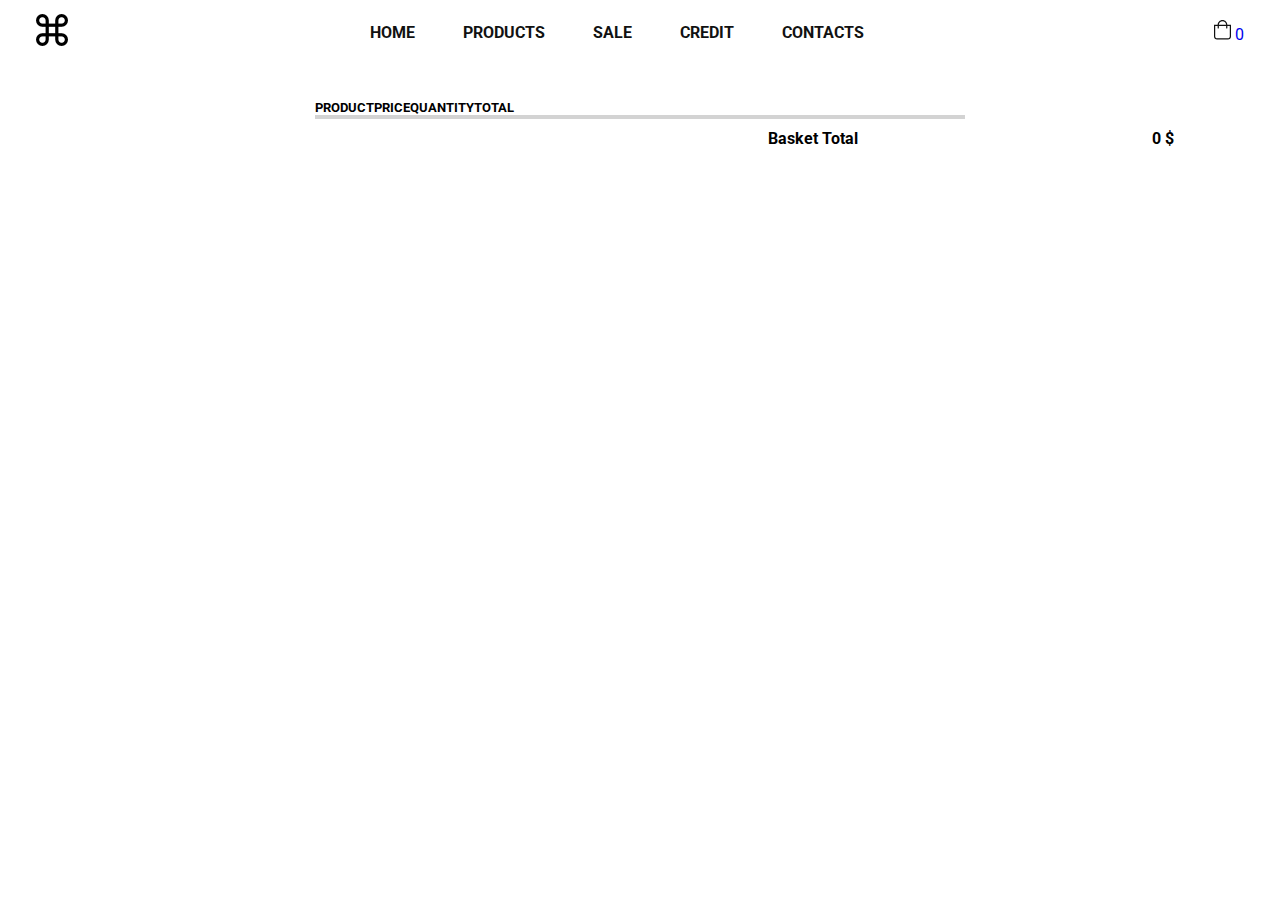
==== Site Native/Cart.html @ c4c02408 "Add files via upload" ====
<!DOCTYPE html>
<html lang="en">
<head>
    <meta charset="UTF-8" />
    <meta http-equiv="X-UA-Compatible" content="IE=edge" />
    <meta name="viewport" content="width=device-width, initial-scale=1.0" />
    <link rel="stylesheet" href="css/nav.css">
    <link rel="stylesheet" href="css/style.css" />
    <link rel="stylesheet" href="css/cart.css" />
    <link rel="shortcut icon" type="img/jpg" href="img/command-symbol.png">
    <title>JS Native Cart</title>
    <link rel="stylesheet" href="https://cdnjs.cloudflare.com/ajax/libs/font-awesome/5.15.1/css/all.min.css">
</head>

<body>
    <header class="l-header">
        <!-- Navigaation -->
        <nav class="nav bd-grid">
          <div class="nav__toggle" id="nav-toggle">
            <img src="icons/icon-menu.svg" alt="" />
          </div>
          <div>
            <a href="index.html" class="nav__logo"
              ><img src="img/command-symbol.png" alt=""
            /></a>
          </div>
          <!-- ===== NAV LIST ===== -->
          <div class="nav__menu" id="nav-menu">
            <ul class="nav__list">
              <li class="nav__item">
                <a href="index.html" class="nav__link">HOME</a>
              </li>
              <li class="nav__item">
                <a href="product.html" class="nav__link">PRODUCTS</a>
              </li>
              <li class="nav__item">
                <a href="#" class="nav__link">SALE</a>
              </li>
              <li class="nav__item">
                <a href="credit.html" class="nav__link">CREDIT</a>
              </li>
              <li class="nav__item">
                <a href="contacts.html" class="nav__link">CONTACTS</a>
              </li>
            </ul>
          </div>
          <div class="header__cart cart" tabindex="0">
            <a href="Cart.html"><img src="icons/shopping-bag.svg" alt="" />
              <span id="cartValue">0</span>
          </a>
          </div>
        </nav>
      </header>

      <div class="products-container">
        <div class="product-header">
            <h5 class="product-title">PRODUCT</h5>
            <h5 class="price">PRICE</h5>
            <h5 class="quantity">QUANTITY</h5>
            <h5 class="total">TOTAL</h5>
        </div>
        <ul class="products">


        </ul>
      </div>
   <div class="total__container">

   </div>

   

    <script src='js/Cart.js'></script>
    <script src='js/nav.js'></script>
    <!-- <script src="js/main.js"></script> -->
    <!--<script src="https://cdnjs.cloudflare.com/ajax/libs/font-awesome/5.15.3/css/all.min.css"></script>-->
    <!--&lt;!&ndash;<script src="https://unpkg.com/ionicons@5.4.0/dist/ionicons.js"></script>&ndash;&gt;-->

</body>

</html>
---- Site Native/css/nav.css ----
/*===== PAGES =====*/
.nav {
    height: 3rem;
    display: -webkit-box;
    display: -ms-flexbox;
    display: flex;
    -webkit-box-pack: justify;
        -ms-flex-pack: justify;
            justify-content: space-between;
    -webkit-box-align: center;
        -ms-flex-align: center;
            align-items: center;
  }
  
  @media screen and (max-width: 968px) {
    .nav__menu {
      position: fixed;
      left: -100%;
      top: 3rem;
      background-color: #fff;
      width: 80%;
      height: 100%;
      padding: 2rem;
      z-index: 100;
      -webkit-transition: .3s;
      transition: .3s;
    }
  }
  
  .nav__item {
    margin-bottom: 2rem;
    font-weight: 700;
  }
  
  .nav__link {
    color: #111111;
  }
  
  .nav__toggle {
    cursor: pointer;
  }

  .nav__list li {
      list-style: none;
      text-decoration: none;
  }
  .nav__list li a {
    text-decoration: none;
}

.cart a {
    text-decoration: none;
}
  
  /*Aparecer menu*/
  .show {
    left: 0;
  }
  
  /*===== MEDIA QUERIS =====*/
  @media screen and (min-width: 968px) {
    body {
      margin: 0;
    }
    .nav {
      height: 4rem;
    }
    .nav__list {
      display: -webkit-box;
      display: -ms-flexbox;
      display: flex;
    }
    .nav__item {
      margin-right: 3rem;
      margin-bottom: 0;
    }
    .nav__toggle {
      display: none;
    }
    .home {
      height: 100vh;
      -ms-grid-columns: max-content max-content;
          grid-template-columns: -webkit-max-content -webkit-max-content;
          grid-template-columns: max-content max-content;
      -ms-grid-rows: max-content;
          grid-template-rows: -webkit-max-content;
          grid-template-rows: max-content;
      -ms-flex-line-pack: center;
          align-content: center;
      -webkit-box-pack: center;
          -ms-flex-pack: center;
              justify-content: center;
      -webkit-column-gap: 6rem;
              column-gap: 6rem;
    }
  }
  
  @media screen and (min-width: 1200px) {
    .bd-grid {
        align-content: center;
      margin-left: auto;
      margin-right: auto;
    }
  }

  /*=====  LAYOUT =====*/
.bd-grid {
    /* max-width: 1200px; */
    padding: 20px;
    margin-left: 1rem;
    margin-right: 1rem;
  }
  
  .l-header {
    width: 100%;
    position: fixed;
    top: 0;
    left: 0;
    z-index: 100;
    background-color: #fff;
  }
---- Site Native/css/style.css ----
@import url("https://fonts.googleapis.com/css2?family=Roboto:wght@400;500;700&display=swap");

* {
  margin: 0;
  padding: 0;
  box-sizing: border-box;
  font-family: "Roboto", sans-serif;
}

/*=====  Other page =====*/

/*=====  Page Credit =====*/
div.credit h2 {
  margin: 100px 0 0 10%;
}

.responsive {
  border-radius: 20px;
  width: 100%;
  height: auto;
}

div.container__img {
  padding: 50px;
  max-width: 1900px;
}

.info1 {
  background-color: #f8f8f8;
  margin: 10px 50px 50px 50px;
  padding: 50px;
  border-radius: 20px;
  -webkit-box-shadow: 0 10px 6px -6px #777;
  -moz-box-shadow: 0 10px 6px -6px #777;
  box-shadow: 0 10px 6px -6px #777;
}

.info1__container ul {
  list-style: circle;
  margin: 15px 0 0 50px;
  display: grid;
  grid-template-columns: repeat(2, 1fr);
}

.info2 {
  background-color: #f8f8f8;
  margin: 10px 50px 50px 50px;
  padding: 50px;
  border-radius: 20px;
  -webkit-box-shadow: 0 10px 6px -6px #777;
  -moz-box-shadow: 0 10px 6px -6px #777;
  box-shadow: 0 10px 6px -6px #777;
}

.info2__container ul li {
  list-style: circle;
  margin: 15px 0 0 50px;
  padding: 5px;
}

/*=====  Other page =====*/

/*=====  Page CONTACTS =====*/

.info3 {
  background-color: #f8f8f8;
  margin: 10px 50px 50px 50px;
  padding: 50px;
  border-radius: 20px;
  -webkit-box-shadow: 0 10px 6px -6px #777;
  -moz-box-shadow: 0 10px 6px -6px #777;
  box-shadow: 0 10px 6px -6px #777;
}

.info3__container ul {
  margin: 15px 0 0 50px;
  display: grid;
  list-style: none;
}

.info3__container ul li {
  padding: 5px;
}

.info4 {
  background-color: #f8f8f8;
  margin: 10px 50px 50px 50px;
  padding: 50px;
  border-radius: 20px;
  -webkit-box-shadow: 0 10px 6px -6px #777;
  -moz-box-shadow: 0 10px 6px -6px #777;
  box-shadow: 0 10px 6px -6px #777;
}

.info4__container ul {
  margin: 15px 0 0 50px;
  display: grid;
  list-style: none;
}

.info4__container ul li {
  padding: 5px;
}

/*=====  Social Media =====*/

.gradient {
  height: 150px;
  text-align: center;
  background-color: red; /* For browsers that do not support gradients */
  background-image: linear-gradient(-90deg, #2c9cc1, #da1e6f);
}

.gradient img {
  margin-top: 50px;
  height: 3.5%;
  width: 3.5%;
}

ul.social li {
  display: inline;
  padding: 5px;
}

.social li a {
  background-color: transparent;
}

.scrollToTopBtn {
  position: fixed;
  bottom: 50px;
  right: 20px;
  z-index: 100;
  display: none;
}
---- Site Native/css/cart.css ----
/* Cart Page */
.container {
    display: flex;
    justify-content: center;
    flex-wrap: wrap;
    margin-top: 50px;
    padding-bottom: 100px;
}

.products-container {
    max-width: 650px;
    justify-content: space-around;
    margin: 0 auto;
    margin-top: 100px;
}

.products-container ion-icon {
    font-size: 25px;
    color: blue;
    margin-left: 10px;
    margin-right: 10px;
    cursor: pointer;
}

.product-header {
    width: 100%;
    max-width: 650px;
    display: flex;
    justify-content: flex-start;
    border-bottom: 4px solid lightgrey;
    margin: 0 auto;
}

.products {
    display: grid;
    grid-template-columns: repeat(1, 1fr);
    grid-template-rows: 1fr;
    grid-column-gap: 0;
    grid-row-gap: 0;
}

.products li {
    display: grid;
    grid-template-columns: repeat(5, 1fr);
    grid-template-rows: 1fr;
    grid-column-gap: 0;
    grid-row-gap: 0;
}

.remove__btn {
    grid-area: 1 / 1 / 2 / 2;
}

.product__img {
    grid-area: 1 / 2 / 2 / 3;
}

.product__name {
    grid-area: 1 / 3 / 2 / 4;
}

.product__price {
    grid-area: 1 / 5 / 2 / 6
}

.product__quantity {
    grid-area: 1 / 4 / 2 / 5;
}

.product__img img {
    width: 75px;
}

.basketTotalContainer {
    display: flex;
    justify-content: flex-end;
    width: 100%;
    padding: 10px 0;
}

.basketTotalTitle {
    width: 30%;
}

.basketTotal {
    width: 10%;
}
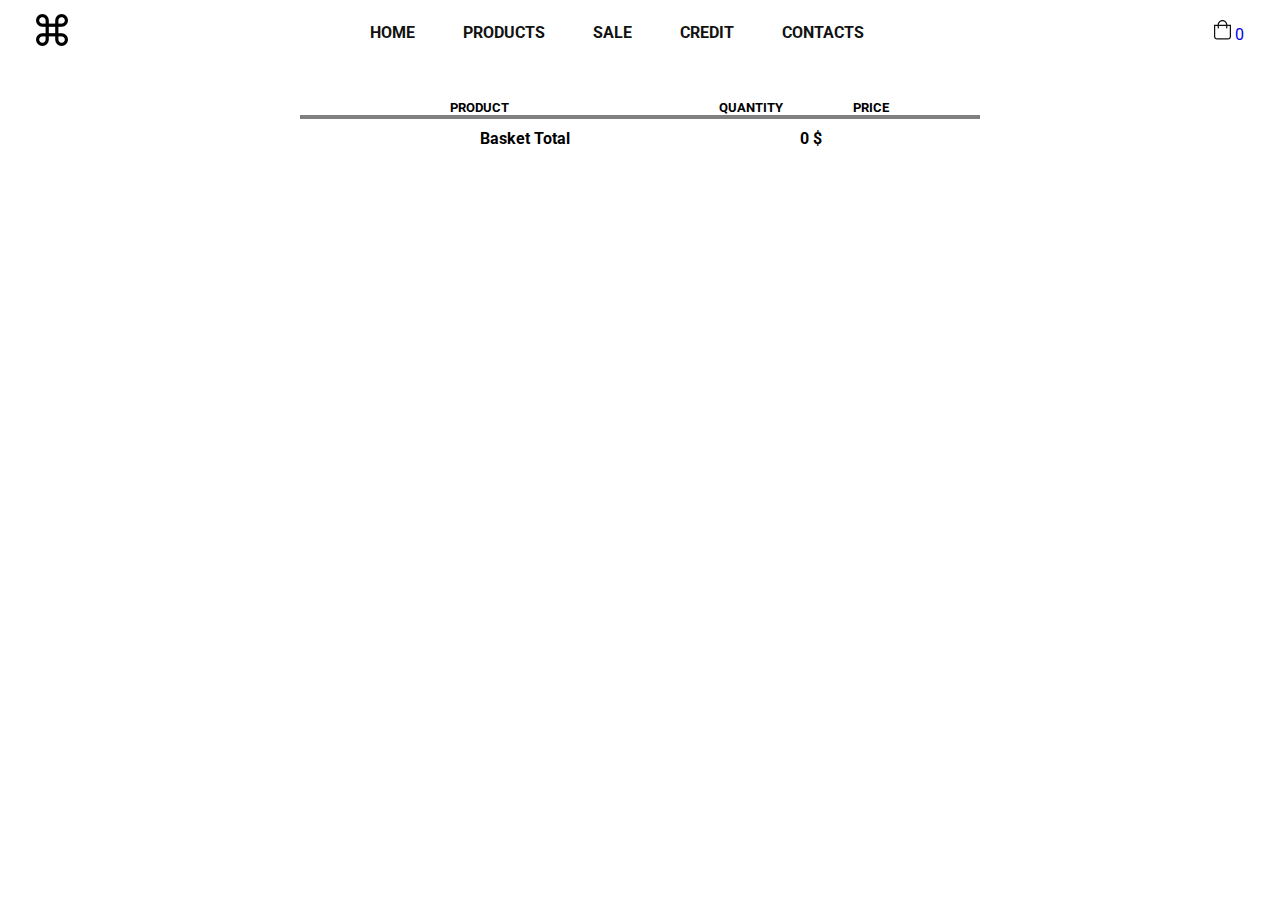
==== commit 3b735ac5: "Responsive 2" ====
--- a/Site Native/Cart.html
+++ b/Site Native/Cart.html
@@ -55,9 +55,8 @@
       <div class="products-container">
         <div class="product-header">
             <h5 class="product-title">PRODUCT</h5>
+            <h5 class="quantity">QUANTITY</h5>
             <h5 class="price">PRICE</h5>
-            <h5 class="quantity">QUANTITY</h5>
-            <h5 class="total">TOTAL</h5>
         </div>
         <ul class="products">
 
--- a/Site Native/css/style.css
+++ b/Site Native/css/style.css
@@ -125,11 +125,3 @@
 .social li a {
   background-color: transparent;
 }
-
-.scrollToTopBtn {
-  position: fixed;
-  bottom: 50px;
-  right: 20px;
-  z-index: 100;
-  display: none;
-}
--- a/Site Native/css/cart.css
+++ b/Site Native/css/cart.css
@@ -1,87 +1,145 @@
-/* Cart Page */
 .container {
     display: flex;
     justify-content: center;
     flex-wrap: wrap;
     margin-top: 50px;
     padding-bottom: 100px;
-}
+  }
 
 .products-container {
-    max-width: 650px;
+    max-width: 680px;
     justify-content: space-around;
     margin: 0 auto;
     margin-top: 100px;
-}
-
-.products-container ion-icon {
-    font-size: 25px;
-    color: blue;
-    margin-left: 10px;
-    margin-right: 10px;
-    cursor: pointer;
-}
-
-.product-header {
+  }
+  
+  .product-header {
     width: 100%;
-    max-width: 650px;
+    max-width: 680px;
     display: flex;
     justify-content: flex-start;
-    border-bottom: 4px solid lightgrey;
+    border-bottom: 4px solid gray;
     margin: 0 auto;
-}
-
-.products {
+  }
+  
+  .products {
     display: grid;
     grid-template-columns: repeat(1, 1fr);
     grid-template-rows: 1fr;
     grid-column-gap: 0;
     grid-row-gap: 0;
-}
-
-.products li {
+  }
+  
+  .products li {
+      margin-left: 40px;
     display: grid;
     grid-template-columns: repeat(5, 1fr);
     grid-template-rows: 1fr;
     grid-column-gap: 0;
     grid-row-gap: 0;
-}
-
-.remove__btn {
+  }
+  .product-header {
+    display: grid;
+    grid-template-columns: repeat(3, 1fr);
+    grid-template-rows: 1fr;
+    grid-column-gap: 0;
+    grid-row-gap: 0;
+  }
+  
+  .remove__btn {
+    margin-top: 20px;
+    margin-left: -15px;
     grid-area: 1 / 1 / 2 / 2;
-}
-
-.product__img {
-    grid-area: 1 / 2 / 2 / 3;
-}
-
-.product__name {
-    grid-area: 1 / 3 / 2 / 4;
-}
-
-.product__price {
-    grid-area: 1 / 5 / 2 / 6
-}
-
-.product__quantity {
+  }
+  
+  .product__img {
+    margin-left: 25px;
+    grid-area: 1 / 1 / 2 / 3;
+  }
+  
+  .product__name {
+      margin-top: 20px;
+    grid-area: 1 / 2 / 2 / 4;
+  }
+  
+  .product__price {
+    margin-top: 20px;
+    grid-area: 1 / 5 / 2 / 6;
+  }
+  
+  .product__quantity {
+    margin-top: 20px;
     grid-area: 1 / 4 / 2 / 5;
-}
-
-.product__img img {
-    width: 75px;
-}
-
-.basketTotalContainer {
+  }
+  
+  .product__img img {
+    width: 65px;
+  }
+  
+  .basketTotalContainer {
     display: flex;
-    justify-content: flex-end;
+    justify-content: center;
     width: 100%;
     padding: 10px 0;
+  }
+  
+  .basketTotalTitle {
+      margin-left: 10%;
+    width: 25%;
+  }
+  
+  .basketTotal {
+    width: 10%;
+  }
+  .product-title {
+    display: flex;
+    margin-left: 150px;
+    justify-content: flex-start;
+  }
+  .quantity {
+    display: flex;
+    margin-left: 210px;
+    justify-content: flex-start;
+  }
+  .price {
+    display: flex;
+    margin-left: 70px;
+    justify-content: flex-start;
+  }
+
+/* Cart page */
+
+@media screen and (max-width: 620px) {
+  .product__name {
+    margin-left: 15px;
+    grid-area: 1 / 1 / 2 / 4;
+  }
+
+  .product__img img {
+    display: none;
+  }
+  .basketTotalContainer {
+    display: flex;
+    justify-content: center;
+    width: 100%;
+    padding: 10px 0;
+  }
+  .basketTotal {
+    width: fit-content;
+  }
+  .product-title {
+    display: flex;
+    margin-left: 70px;
+    justify-content: flex-start;
+  }
+  .quantity {
+    display: flex;
+    margin-left: 100px;
+    justify-content: flex-start;
+  }
+  .price {
+    display: flex;
+    margin-left: 7px;
+    justify-content: flex-start;
+  }
 }
-
-.basketTotalTitle {
-    width: 30%;
-}
-
-.basketTotal {
-    width: 10%;
-}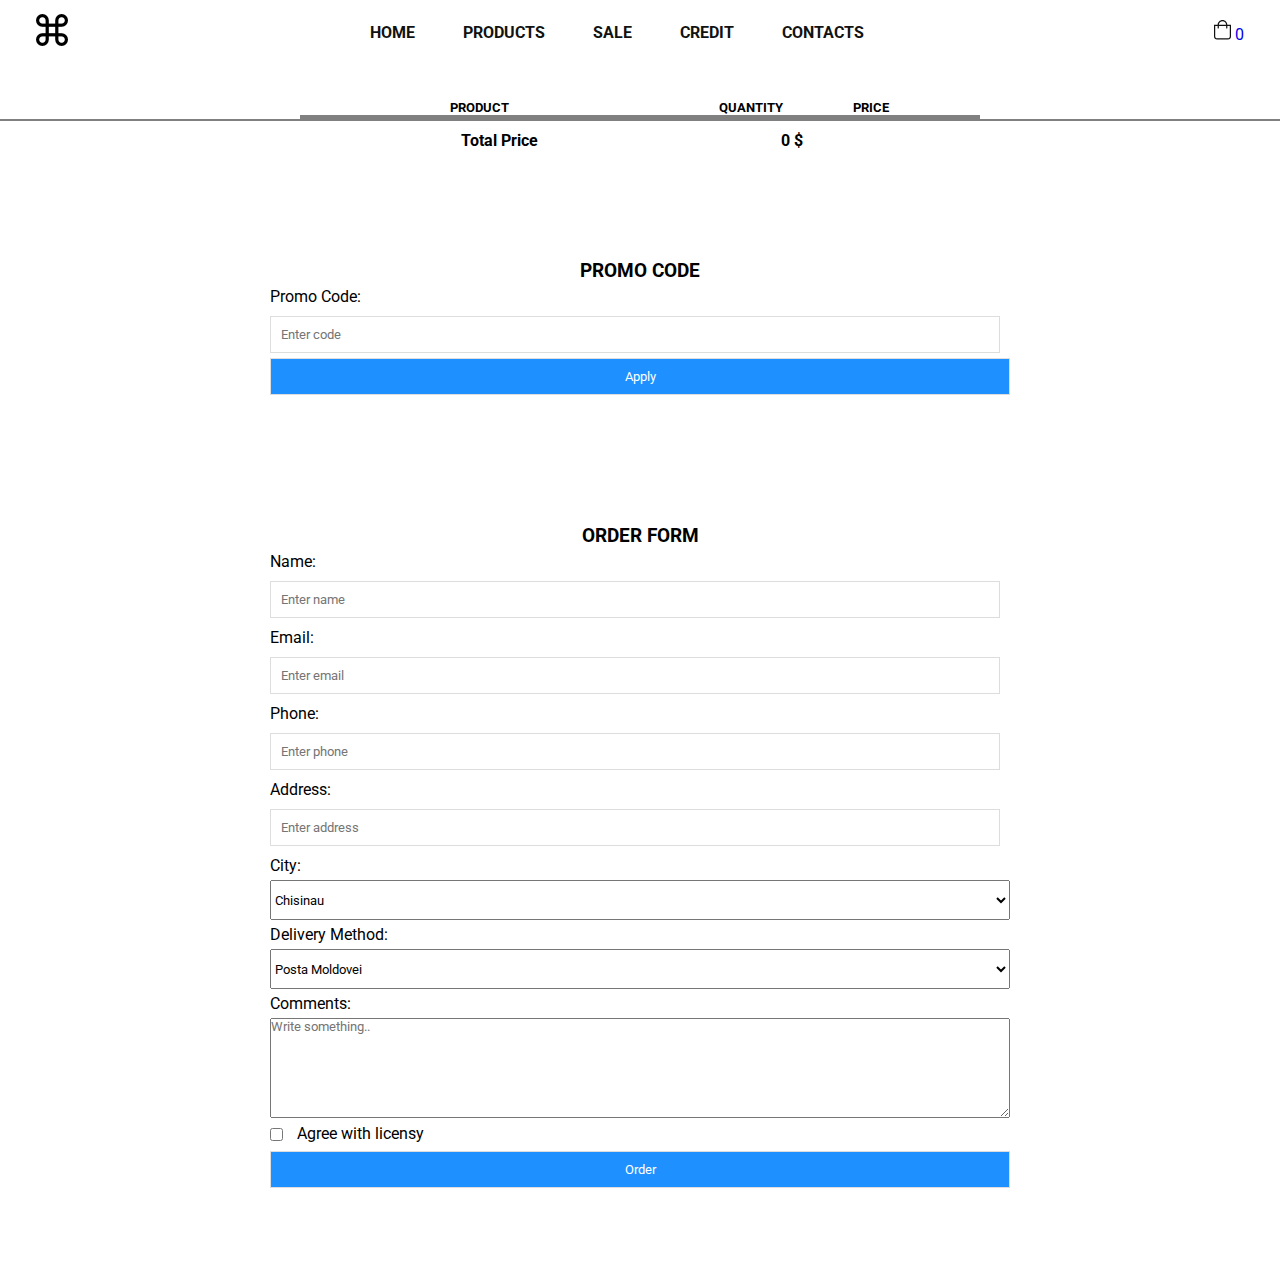
==== commit 64c8cf8e: "Add files via upload" ====
--- a/Site Native/Cart.html
+++ b/Site Native/Cart.html
@@ -1,80 +1,128 @@
 <!DOCTYPE html>
 <html lang="en">
-<head>
+  <head>
     <meta charset="UTF-8" />
     <meta http-equiv="X-UA-Compatible" content="IE=edge" />
     <meta name="viewport" content="width=device-width, initial-scale=1.0" />
-    <link rel="stylesheet" href="css/nav.css">
+    <link rel="stylesheet" href="css/nav.css" />
     <link rel="stylesheet" href="css/style.css" />
     <link rel="stylesheet" href="css/cart.css" />
-    <link rel="shortcut icon" type="img/jpg" href="img/command-symbol.png">
+    <link rel="shortcut icon" type="img/jpg" href="img/command-symbol.png" />
     <title>JS Native Cart</title>
-    <link rel="stylesheet" href="https://cdnjs.cloudflare.com/ajax/libs/font-awesome/5.15.1/css/all.min.css">
-</head>
+    <link
+      rel="stylesheet"
+      href="https://cdnjs.cloudflare.com/ajax/libs/font-awesome/5.15.1/css/all.min.css"
+    />
+  </head>
 
-<body>
+  <body>
     <header class="l-header">
-        <!-- Navigaation -->
-        <nav class="nav bd-grid">
-          <div class="nav__toggle" id="nav-toggle">
-            <img src="icons/icon-menu.svg" alt="" />
-          </div>
-          <div>
-            <a href="index.html" class="nav__logo"
-              ><img src="img/command-symbol.png" alt=""
-            /></a>
-          </div>
-          <!-- ===== NAV LIST ===== -->
-          <div class="nav__menu" id="nav-menu">
-            <ul class="nav__list">
-              <li class="nav__item">
-                <a href="index.html" class="nav__link">HOME</a>
-              </li>
-              <li class="nav__item">
-                <a href="product.html" class="nav__link">PRODUCTS</a>
-              </li>
-              <li class="nav__item">
-                <a href="#" class="nav__link">SALE</a>
-              </li>
-              <li class="nav__item">
-                <a href="credit.html" class="nav__link">CREDIT</a>
-              </li>
-              <li class="nav__item">
-                <a href="contacts.html" class="nav__link">CONTACTS</a>
-              </li>
-            </ul>
-          </div>
-          <div class="header__cart cart" tabindex="0">
-            <a href="Cart.html"><img src="icons/shopping-bag.svg" alt="" />
-              <span id="cartValue">0</span>
+      <!-- Navigaation -->
+      <nav class="nav bd-grid">
+        <div class="nav__toggle" id="nav-toggle">
+          <img src="icons/icon-menu.svg" alt="" />
+        </div>
+        <div>
+          <a href="index.html" class="nav__logo"
+            ><img src="img/command-symbol.png" alt=""
+          /></a>
+        </div>
+        <!-- ===== NAV LIST ===== -->
+        <div class="nav__menu" id="nav-menu">
+          <ul class="nav__list">
+            <li class="nav__item">
+              <a href="index.html" class="nav__link">HOME</a>
+            </li>
+            <li class="nav__item">
+              <a href="product.html" class="nav__link">PRODUCTS</a>
+            </li>
+            <li class="nav__item">
+              <a href="#" class="nav__link">SALE</a>
+            </li>
+            <li class="nav__item">
+              <a href="credit.html" class="nav__link">CREDIT</a>
+            </li>
+            <li class="nav__item">
+              <a href="contacts.html" class="nav__link">CONTACTS</a>
+            </li>
+          </ul>
+        </div>
+        <div class="header__cart cart" tabindex="0">
+          <a href="Cart.html"
+            ><img src="icons/shopping-bag.svg" alt="" />
+            <span id="cartValue">0</span>
           </a>
-          </div>
-        </nav>
-      </header>
+        </div>
+      </nav>
+    </header>
 
-      <div class="products-container">
-        <div class="product-header">
-            <h5 class="product-title">PRODUCT</h5>
-            <h5 class="quantity">QUANTITY</h5>
-            <h5 class="price">PRICE</h5>
-        </div>
-        <ul class="products">
+    <div class="products-container">
+      <div class="product-header">
+        <h5 class="product-title">PRODUCT</h5>
+        <h5 class="quantity">QUANTITY</h5>
+        <h5 class="price">PRICE</h5>
+      </div>
+      <ul class="products"></ul>
+    </div>
+    <div class="total__container"></div>
 
+    <div class="code__container">
+      <form class="promo" action="">
+        <h3>PROMO CODE</h3>
+        <label for="code">Promo Code:</label>
+        <input type="code" id="code" placeholder="Enter code" name="code" />
+        <button type="submit">Apply</button>
+      </form>
+    </div>
 
-        </ul>
-      </div>
-   <div class="total__container">
+    <div class="form__container">
+      <form class="form-inline" action="">
+        <h3>ORDER FORM</h3>
+        <label for="name">Name:</label>
+        <input type="name" id="name" placeholder="Enter name" name="name" />
+        <label for="email">Email:</label>
+        <input type="email" id="email" placeholder="Enter email" name="email" />
+        <label for="phone">Phone:</label>
+        <input type="phone" id="phone" placeholder="Enter phone" name="phone" />
+        <label for="address">Address:</label>
+        <input
+          type="address"
+          id="email"
+          placeholder="Enter address"
+          name="address"
+        />
+        <label for="city">City:</label>
+        <select id="city" name="city" style="height: 40px">
+          <option value="chisinau">Chisinau</option>
+          <option value="balti">Balti</option>
+          <option value="other">Other...</option>
+        </select>
 
-   </div>
+        <label for="delivery">Delivery Method:</label>
+        <select id="city" name="city" style="height: 40px">
+          <option value="chisinau">Posta Moldovei</option>
+          <option value="balti">Nova Poshta</option>
+          <option value="other">DHL</option>
+        </select>
+        <label for="comments">Comments:</label>
+        <!-- <input type="comments" id="email" placeholder="Enter comments" name="comments"> -->
+        <textarea
+          id="subject"
+          name="subject"
+          placeholder="Write something.."
+          style="height: 100px"
+        ></textarea>
+        <label>
+          <input type="checkbox" name="remember" /> Agree with licensy
+        </label>
+        <button type="submit">Order</button>
+      </form>
+    </div>
 
-   
-
-    <script src='js/Cart.js'></script>
-    <script src='js/nav.js'></script>
+    <script src="js/Cart.js"></script>
+    <script src="js/nav.js"></script>
     <!-- <script src="js/main.js"></script> -->
     <!--<script src="https://cdnjs.cloudflare.com/ajax/libs/font-awesome/5.15.3/css/all.min.css"></script>-->
     <!--&lt;!&ndash;<script src="https://unpkg.com/ionicons@5.4.0/dist/ionicons.js"></script>&ndash;&gt;-->
-
-</body>
-
-</html>+  </body>
+</html>
--- a/Site Native/css/cart.css
+++ b/Site Native/css/cart.css
@@ -1,113 +1,190 @@
 .container {
-    display: flex;
-    justify-content: center;
-    flex-wrap: wrap;
-    margin-top: 50px;
-    padding-bottom: 100px;
-  }
+  display: flex;
+  justify-content: center;
+  flex-wrap: wrap;
+  margin-top: 50px;
+  padding-bottom: 100px;
+}
 
 .products-container {
-    max-width: 680px;
-    justify-content: space-around;
-    margin: 0 auto;
-    margin-top: 100px;
-  }
-  
-  .product-header {
-    width: 100%;
-    max-width: 680px;
-    display: flex;
-    justify-content: flex-start;
-    border-bottom: 4px solid gray;
-    margin: 0 auto;
-  }
-  
-  .products {
-    display: grid;
-    grid-template-columns: repeat(1, 1fr);
-    grid-template-rows: 1fr;
-    grid-column-gap: 0;
-    grid-row-gap: 0;
-  }
-  
-  .products li {
-      margin-left: 40px;
-    display: grid;
-    grid-template-columns: repeat(5, 1fr);
-    grid-template-rows: 1fr;
-    grid-column-gap: 0;
-    grid-row-gap: 0;
-  }
-  .product-header {
-    display: grid;
-    grid-template-columns: repeat(3, 1fr);
-    grid-template-rows: 1fr;
-    grid-column-gap: 0;
-    grid-row-gap: 0;
-  }
-  
-  .remove__btn {
-    margin-top: 20px;
-    margin-left: -15px;
-    grid-area: 1 / 1 / 2 / 2;
-  }
-  
-  .product__img {
-    margin-left: 25px;
-    grid-area: 1 / 1 / 2 / 3;
-  }
-  
-  .product__name {
-      margin-top: 20px;
-    grid-area: 1 / 2 / 2 / 4;
-  }
-  
-  .product__price {
-    margin-top: 20px;
-    grid-area: 1 / 5 / 2 / 6;
-  }
-  
-  .product__quantity {
-    margin-top: 20px;
-    grid-area: 1 / 4 / 2 / 5;
-  }
-  
-  .product__img img {
-    width: 65px;
-  }
-  
-  .basketTotalContainer {
-    display: flex;
-    justify-content: center;
-    width: 100%;
-    padding: 10px 0;
-  }
-  
-  .basketTotalTitle {
-      margin-left: 10%;
-    width: 25%;
-  }
-  
-  .basketTotal {
-    width: 10%;
-  }
-  .product-title {
-    display: flex;
-    margin-left: 150px;
-    justify-content: flex-start;
-  }
-  .quantity {
-    display: flex;
-    margin-left: 210px;
-    justify-content: flex-start;
-  }
-  .price {
-    display: flex;
-    margin-left: 70px;
-    justify-content: flex-start;
-  }
-
-/* Cart page */
+  max-width: 680px;
+  justify-content: space-around;
+  margin: 0 auto;
+  margin-top: 100px;
+}
+
+.product-header {
+  width: 100%;
+  max-width: 680px;
+  display: flex;
+  justify-content: flex-start;
+  border-bottom: 4px solid gray;
+  margin: 0 auto;
+}
+
+.products {
+  display: grid;
+  grid-template-columns: repeat(1, 1fr);
+  grid-template-rows: 1fr;
+  grid-column-gap: 0;
+  grid-row-gap: 0;
+}
+
+.products li {
+  margin-left: 40px;
+  display: grid;
+  grid-template-columns: repeat(5, 1fr);
+  grid-template-rows: 1fr;
+  grid-column-gap: 0;
+  grid-row-gap: 0;
+}
+.product-header {
+  display: grid;
+  grid-template-columns: repeat(3, 1fr);
+  grid-template-rows: 1fr;
+  grid-column-gap: 0;
+  grid-row-gap: 0;
+}
+
+.remove__btn {
+  margin-top: 20px;
+  margin-left: -15px;
+  grid-area: 1 / 1 / 2 / 2;
+}
+
+.product__img {
+  margin-left: 25px;
+  grid-area: 1 / 1 / 2 / 3;
+}
+
+.product__name {
+  margin-top: 20px;
+  grid-area: 1 / 2 / 2 / 4;
+}
+
+.product__price {
+  margin-top: 20px;
+  grid-area: 1 / 5 / 2 / 6;
+}
+
+.product__quantity {
+  margin-top: 20px;
+  grid-area: 1 / 4 / 2 / 5;
+}
+
+.product__img img {
+  width: 65px;
+}
+
+.basketTotalContainer {
+  display: flex;
+  justify-content: center;
+  width: 100%;
+  padding: 10px 0;
+  border-top: 2px solid gray;
+}
+
+.basketTotalTitle {
+  margin-left: 7%;
+  width: 25%;
+}
+
+.basketTotal {
+  width: 10%;
+}
+.product-title {
+  display: flex;
+  margin-left: 150px;
+  justify-content: flex-start;
+}
+.quantity {
+  display: flex;
+  margin-left: 210px;
+  justify-content: flex-start;
+}
+.price {
+  display: flex;
+  margin-left: 70px;
+  justify-content: flex-start;
+}
+
+.form-inline {
+  max-width: 800px;
+  padding: 30px;
+  margin-top: 70px;
+  margin-left: auto;
+  margin-right: auto;
+  margin-bottom: 50PX;
+  display: flex;
+  flex-flow: column wrap;
+  /* align-items: center; */
+  align-items: stretch;
+}
+
+.form-inline h3 {
+  text-align: center;
+}
+
+.form-inline label {
+  margin: 5px 10px 5px 0;
+}
+
+.form-inline input {
+  vertical-align: middle;
+  margin: 5px 10px 5px 0;
+  padding: 10px;
+  background-color: #fff;
+  border: 1px solid #ddd;
+}
+
+.form-inline button {
+  padding: 10px 20px;
+  background-color: dodgerblue;
+  border: 1px solid #ddd;
+  color: white;
+}
+
+.form-inline button:hover {
+  background-color: royalblue;
+}
+.promo {
+  max-width: 800px;
+  padding: 30px;
+  margin-top: 70px;
+  margin-left: auto;
+  margin-right: auto;
+  display: flex;
+  flex-flow: column wrap;
+  /* align-items: center; */
+  align-items: stretch;
+}
+
+.promo h3 {
+  text-align: center;
+}
+
+.promo label {
+  margin: 5px 10px 5px 0;
+}
+
+.promo input {
+  vertical-align: middle;
+  margin: 5px 10px 5px 0;
+  padding: 10px;
+  background-color: #fff;
+  border: 1px solid #ddd;
+}
+
+.promo button {
+  padding: 10px 20px;
+  background-color: dodgerblue;
+  border: 1px solid #ddd;
+  color: white;
+}
+
+.promo button:hover {
+  background-color: royalblue;
+}
 
 @media screen and (max-width: 620px) {
   .product__name {
@@ -142,4 +219,39 @@
     margin-left: 7px;
     justify-content: flex-start;
   }
-}
+  .form-inline {
+    padding: 20px;
+  }
+}
+
+@media screen and (max-width: 768px) {
+  .form-inline {
+    padding: 20px;
+  }
+}
+
+
+
+@media (max-width: 1200px) {
+  .form-inline input {
+    margin: 10px 0;
+  }
+
+  .form-inline {
+    padding: 20px;
+    flex-direction: column;
+    align-items: stretch;
+  }
+
+  .promo input {
+    margin: 10px 0;
+  }
+
+  .promo {
+    padding: 20px;
+    flex-direction: column;
+    align-items: stretch;
+  }
+}
+
+
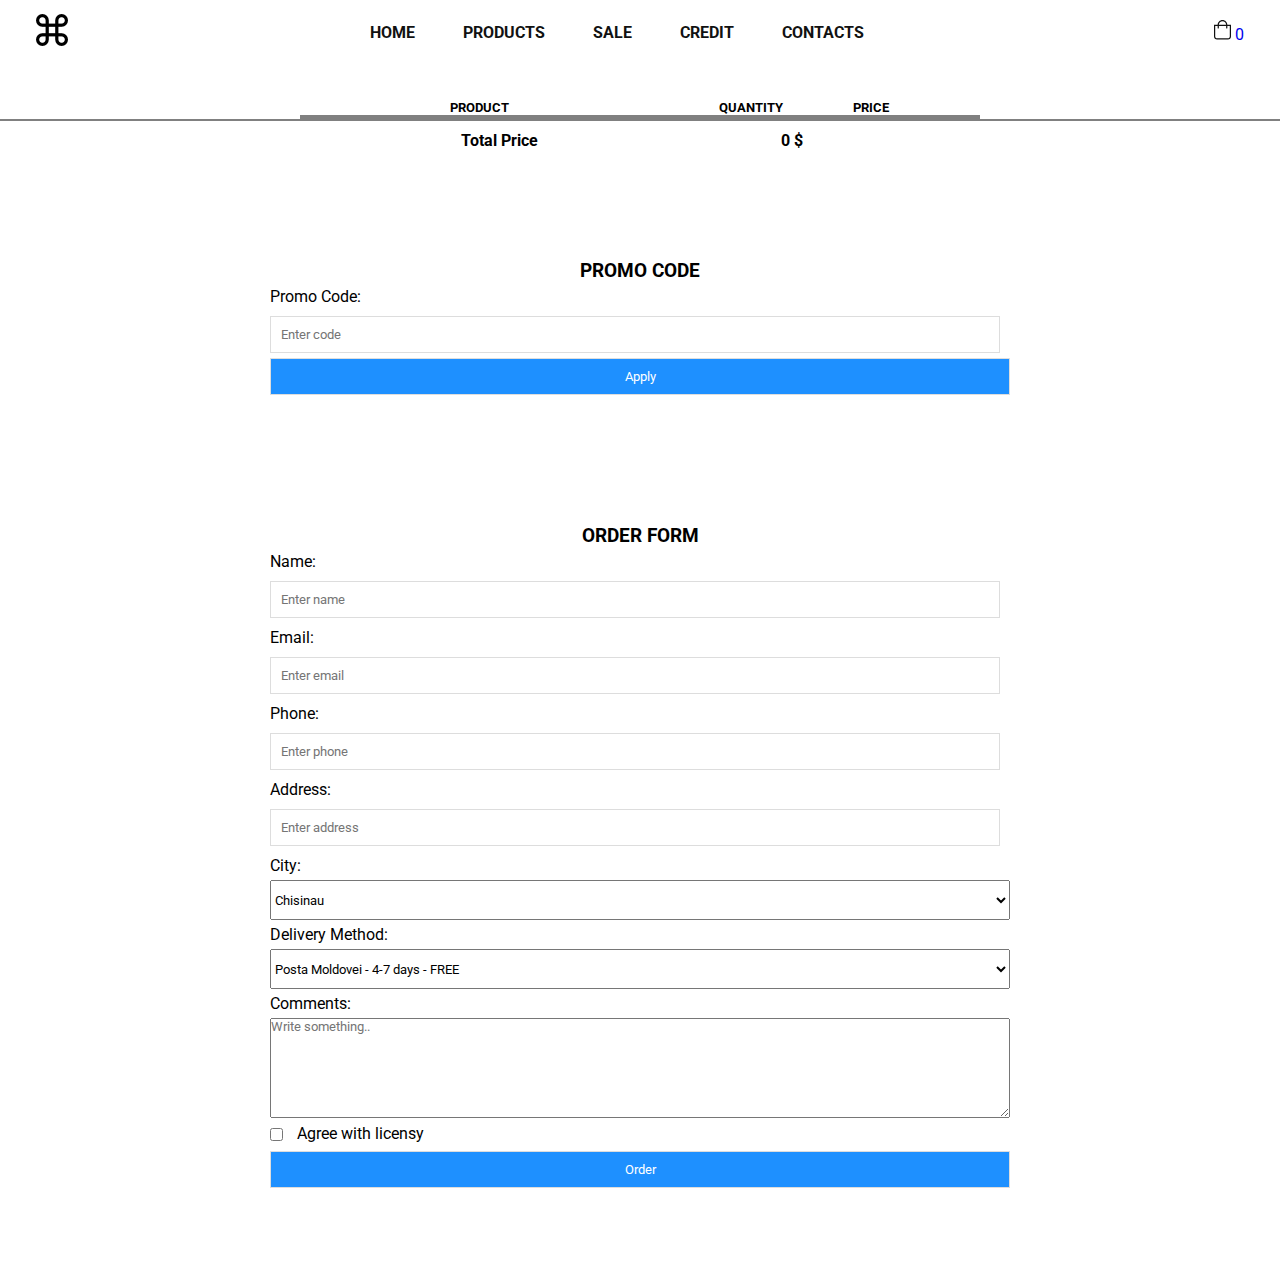
==== commit 2edf9f5c: "Add files via upload" ====
--- a/Site Native/Cart.html
+++ b/Site Native/Cart.html
@@ -67,27 +67,27 @@
     <div class="total__container"></div>
 
     <div class="code__container">
-      <form class="promo" action="">
+      <form class="promo" action="/action_page.php">
         <h3>PROMO CODE</h3>
         <label for="code">Promo Code:</label>
-        <input type="code" id="code" placeholder="Enter code" name="code" />
+        <input type="text" id="code" placeholder="Enter code" name="code" />
         <button type="submit">Apply</button>
       </form>
     </div>
 
     <div class="form__container">
-      <form class="form-inline" action="">
+      <form class="form-inline" action="/action_page.php">
         <h3>ORDER FORM</h3>
         <label for="name">Name:</label>
-        <input type="name" id="name" placeholder="Enter name" name="name" />
+        <input type="text" id="name" placeholder="Enter name" name="name" />
         <label for="email">Email:</label>
         <input type="email" id="email" placeholder="Enter email" name="email" />
         <label for="phone">Phone:</label>
-        <input type="phone" id="phone" placeholder="Enter phone" name="phone" />
+        <input type="tel" id="phone" placeholder="Enter phone" name="phone" />
         <label for="address">Address:</label>
         <input
-          type="address"
-          id="email"
+          type="text"
+          id="address"
           placeholder="Enter address"
           name="address"
         />
@@ -99,15 +99,15 @@
         </select>
 
         <label for="delivery">Delivery Method:</label>
-        <select id="city" name="city" style="height: 40px">
-          <option value="chisinau">Posta Moldovei</option>
-          <option value="balti">Nova Poshta</option>
-          <option value="other">DHL</option>
+        <select id="delivery" name="city" style="height: 40px">
+          <option value="chisinau">Posta Moldovei - 4-7 days - FREE</option>
+          <option value="balti">Nova Poshta - 2-4 days - 10$</option>
+          <option value="other">DHL - 1-2 days - 25$</option>
         </select>
-        <label for="comments">Comments:</label>
+        <label for="comment">Comments:</label>
         <!-- <input type="comments" id="email" placeholder="Enter comments" name="comments"> -->
         <textarea
-          id="subject"
+          id="comment"
           name="subject"
           placeholder="Write something.."
           style="height: 100px"
--- a/Site Native/css/cart.css
+++ b/Site Native/css/cart.css
@@ -114,7 +114,7 @@
   margin-top: 70px;
   margin-left: auto;
   margin-right: auto;
-  margin-bottom: 50PX;
+  margin-bottom: 50px;
   display: flex;
   flex-flow: column wrap;
   /* align-items: center; */
@@ -230,8 +230,6 @@
   }
 }
 
-
-
 @media (max-width: 1200px) {
   .form-inline input {
     margin: 10px 0;
@@ -253,5 +251,3 @@
     align-items: stretch;
   }
 }
-
-
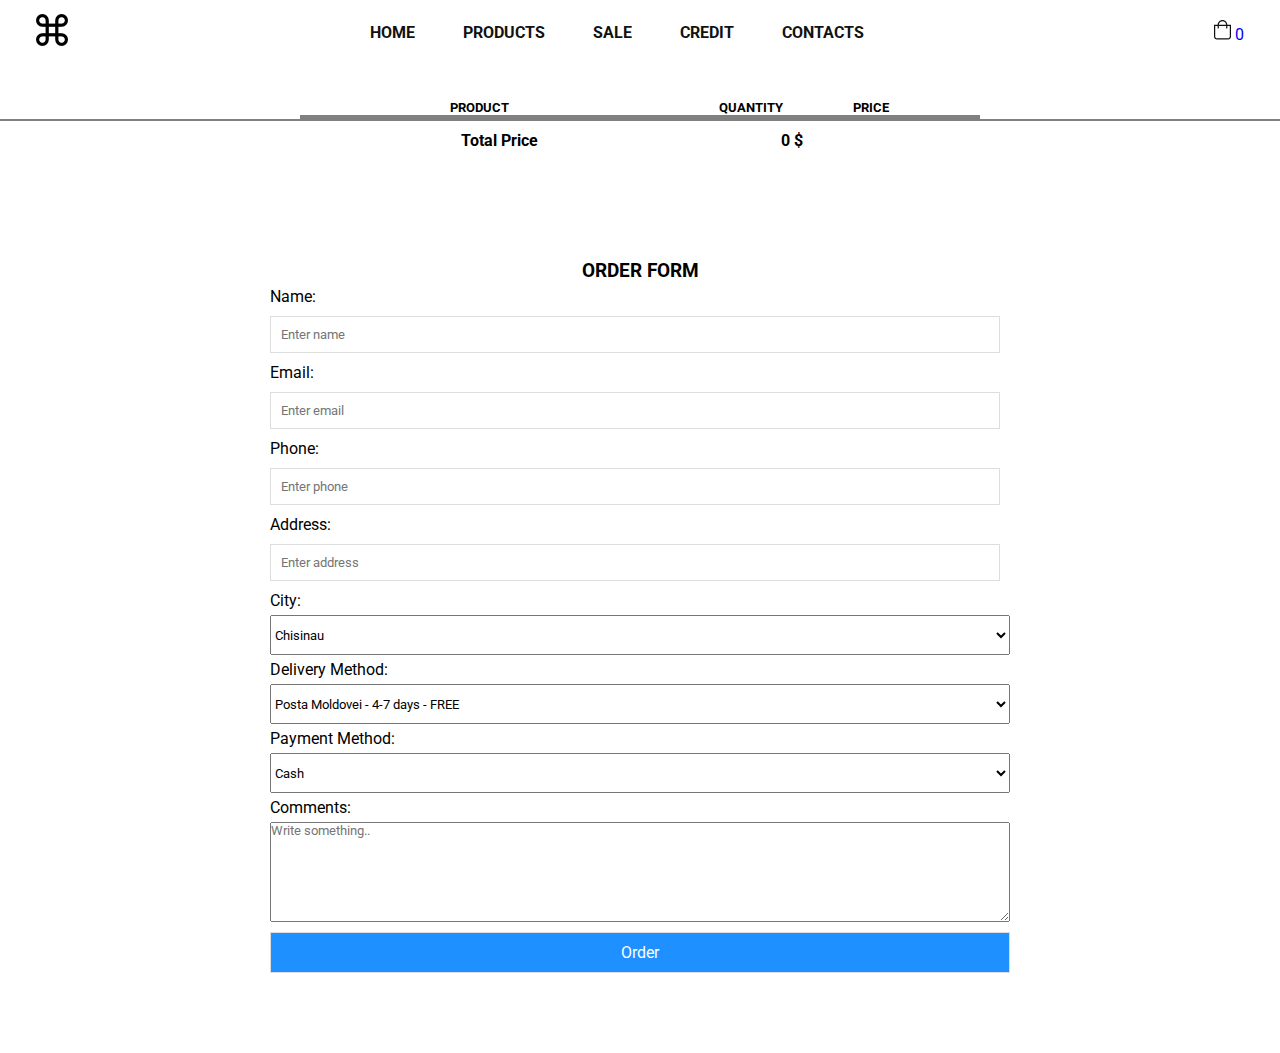
==== commit 4b0467d3: "Add files via upload" ====
--- a/Site Native/Cart.html
+++ b/Site Native/Cart.html
@@ -66,17 +66,8 @@
     </div>
     <div class="total__container"></div>
 
-    <div class="code__container">
-      <form class="promo" action="/action_page.php">
-        <h3>PROMO CODE</h3>
-        <label for="code">Promo Code:</label>
-        <input type="text" id="code" placeholder="Enter code" name="code" />
-        <button type="submit">Apply</button>
-      </form>
-    </div>
-
     <div class="form__container">
-      <form class="form-inline" action="/action_page.php">
+      <form class="form-inline" >
         <h3>ORDER FORM</h3>
         <label for="name">Name:</label>
         <input type="text" id="name" placeholder="Enter name" name="name" />
@@ -100,9 +91,16 @@
 
         <label for="delivery">Delivery Method:</label>
         <select id="delivery" name="city" style="height: 40px">
-          <option value="chisinau">Posta Moldovei - 4-7 days - FREE</option>
-          <option value="balti">Nova Poshta - 2-4 days - 10$</option>
-          <option value="other">DHL - 1-2 days - 25$</option>
+          <option value="0">Posta Moldovei - 4-7 days - FREE</option>
+          <option value="10">Nova Poshta - 2-4 days - 10$</option>
+          <option value="25">DHL - 1-2 days - 25$</option>
+        </select>
+
+        <label for="payment">Payment Method:</label>
+        <select id="payment" name="payment" style="height: 40px">
+          <option value="cash">Cash</option>
+          <option value="card">Card</option>
+          <option value="credit">Credit</option>
         </select>
         <label for="comment">Comments:</label>
         <!-- <input type="comments" id="email" placeholder="Enter comments" name="comments"> -->
@@ -112,17 +110,12 @@
           placeholder="Write something.."
           style="height: 100px"
         ></textarea>
-        <label>
-          <input type="checkbox" name="remember" /> Agree with licensy
-        </label>
-        <button type="submit">Order</button>
+        <a id="validate">Order</a>
+<!--         <button id="validate">Order</button> -->
       </form>
-    </div>
 
+    <script src="js/Templates.js"></script>
     <script src="js/Cart.js"></script>
     <script src="js/nav.js"></script>
-    <!-- <script src="js/main.js"></script> -->
-    <!--<script src="https://cdnjs.cloudflare.com/ajax/libs/font-awesome/5.15.3/css/all.min.css"></script>-->
-    <!--&lt;!&ndash;<script src="https://unpkg.com/ionicons@5.4.0/dist/ionicons.js"></script>&ndash;&gt;-->
   </body>
 </html>
--- a/Site Native/css/cart.css
+++ b/Site Native/css/cart.css
@@ -137,52 +137,16 @@
   border: 1px solid #ddd;
 }
 
-.form-inline button {
+.form-inline a {
+  margin-top: 10px;
+  text-align: center;
   padding: 10px 20px;
   background-color: dodgerblue;
   border: 1px solid #ddd;
   color: white;
 }
 
-.form-inline button:hover {
-  background-color: royalblue;
-}
-.promo {
-  max-width: 800px;
-  padding: 30px;
-  margin-top: 70px;
-  margin-left: auto;
-  margin-right: auto;
-  display: flex;
-  flex-flow: column wrap;
-  /* align-items: center; */
-  align-items: stretch;
-}
-
-.promo h3 {
-  text-align: center;
-}
-
-.promo label {
-  margin: 5px 10px 5px 0;
-}
-
-.promo input {
-  vertical-align: middle;
-  margin: 5px 10px 5px 0;
-  padding: 10px;
-  background-color: #fff;
-  border: 1px solid #ddd;
-}
-
-.promo button {
-  padding: 10px 20px;
-  background-color: dodgerblue;
-  border: 1px solid #ddd;
-  color: white;
-}
-
-.promo button:hover {
+.form-inline a:hover {
   background-color: royalblue;
 }
 
@@ -240,14 +204,4 @@
     flex-direction: column;
     align-items: stretch;
   }
-
-  .promo input {
-    margin: 10px 0;
-  }
-
-  .promo {
-    padding: 20px;
-    flex-direction: column;
-    align-items: stretch;
-  }
-}
+}
